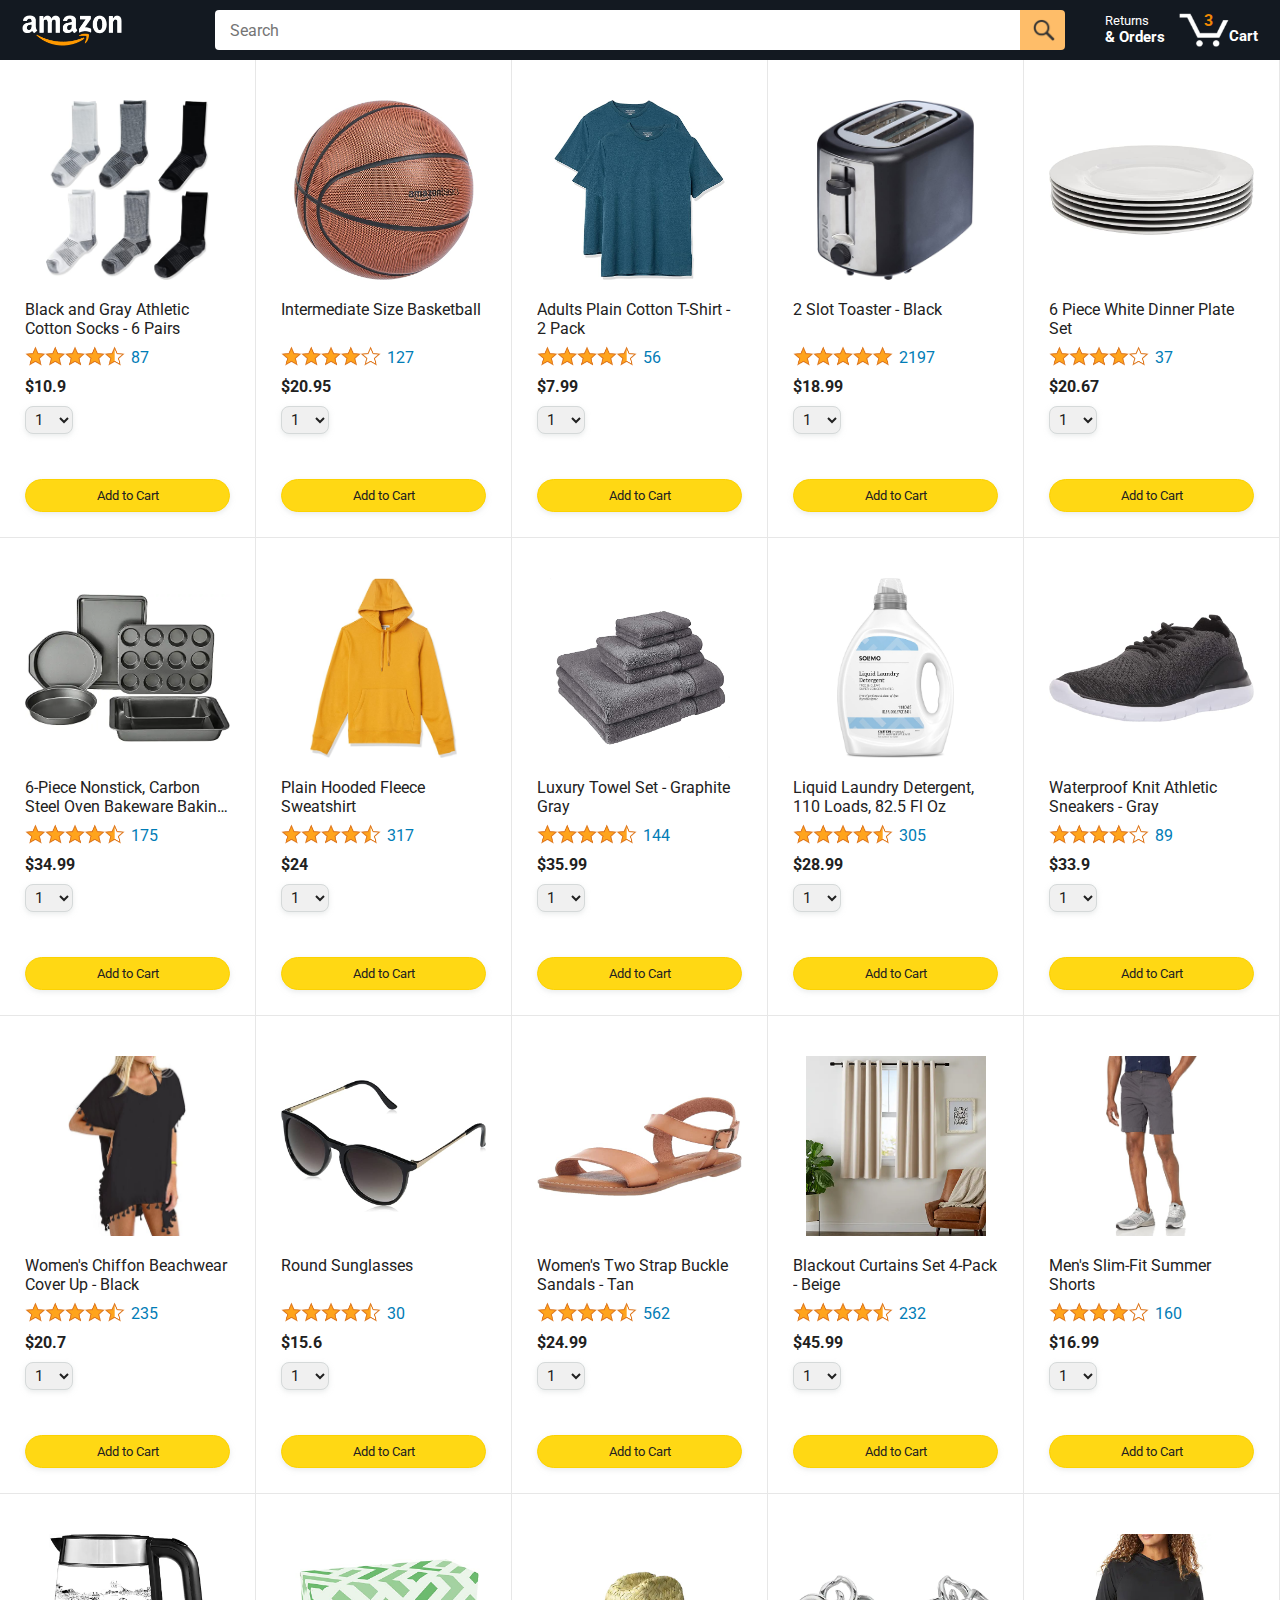
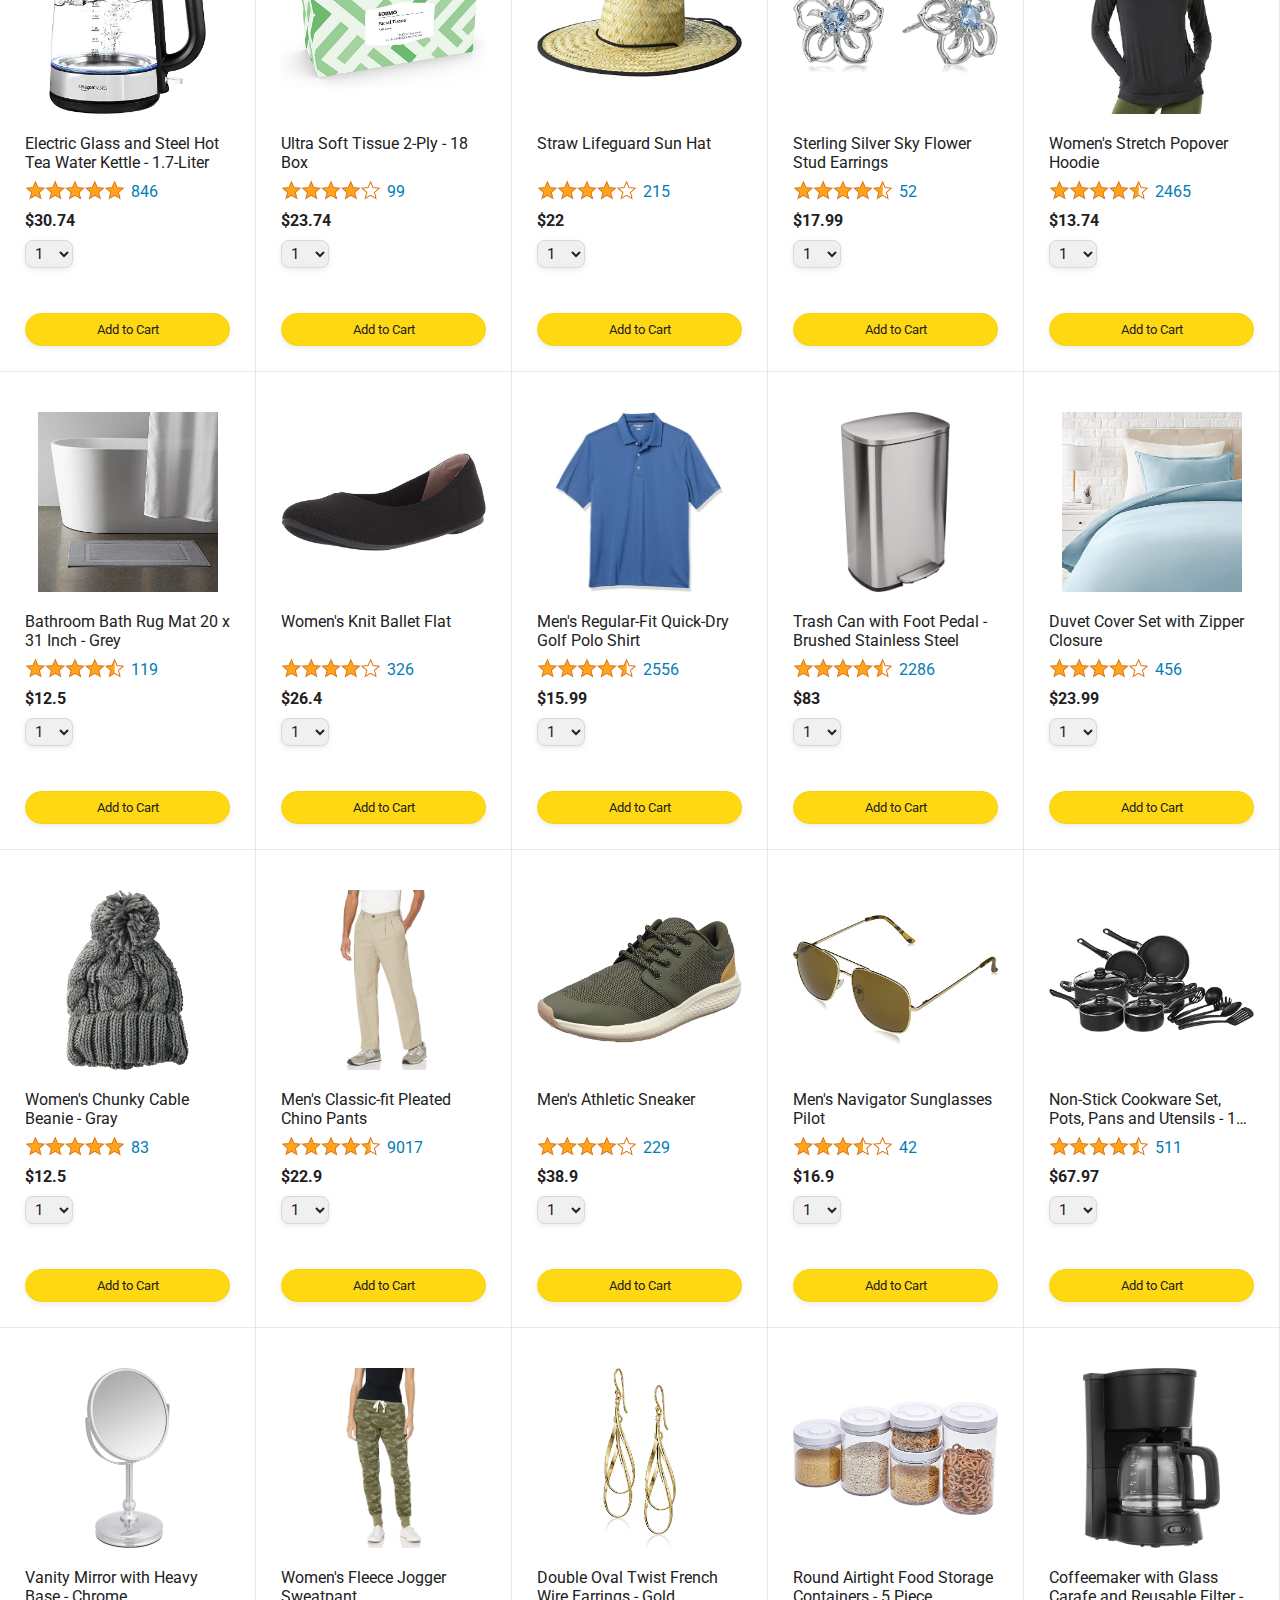
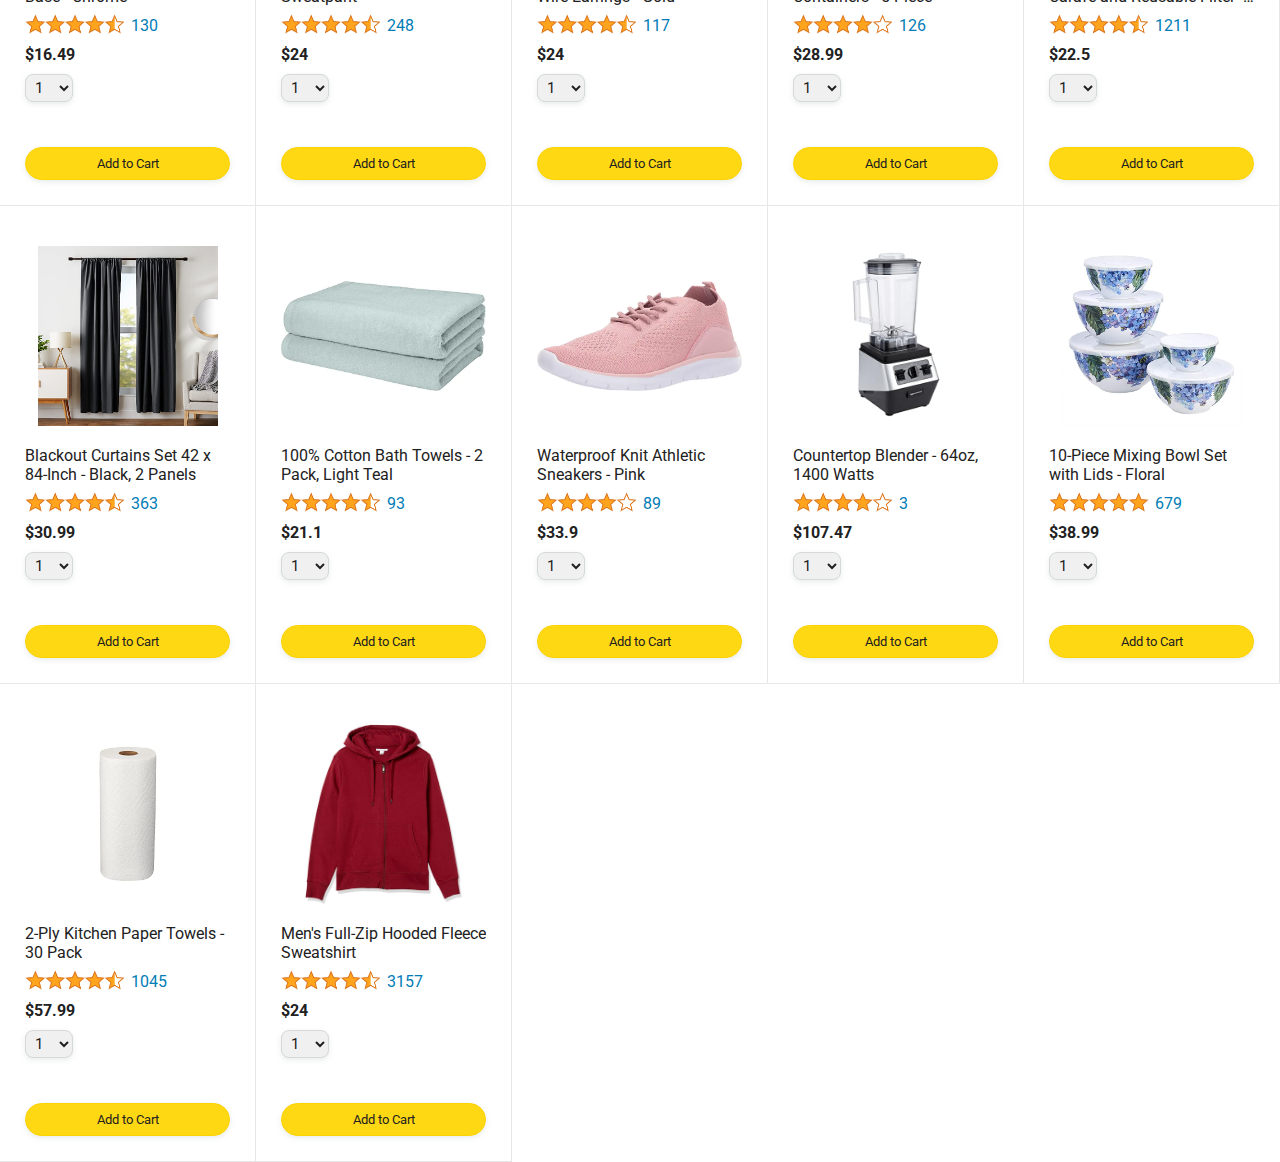
==== index.html @ 48a38fa9 "Add to cart button interactive" ====
<!DOCTYPE html>
<html>
  <head>
    <meta name="viewport" content="width=device-width, initial-scale=1">
    <title>Amazon Project</title>

    <link rel="preconnect" href="https://fonts.googleapis.com">
    <link rel="preconnect" href="https://fonts.gstatic.com" crossorigin>
    <link href="https://fonts.googleapis.com/css2?family=Roboto:wght@400;500;700&display=swap" rel="stylesheet">

    <link rel="stylesheet" href="styles/shared/general.css">
    <link rel="stylesheet" href="styles/shared/amazon-header.css">
    <link rel="stylesheet" href="styles/pages/amazon.css">

    <script src="data/cart.js" defer></script>
    <script src="data/products.js" defer></script>
    <script src="scripts/amazon.js" defer></script>
  </head>
  <body>
    <div class="amazon-header">
      <div class="amazon-header-left-section">
        <a href="" class="header-link">
          <img class="amazon-logo"
            src="images/amazon-logo-white.png">
          <img class="amazon-mobile-logo"
            src="images/amazon-mobile-logo-white.png">
        </a>
      </div>

      <div class="amazon-header-middle-section">
        <input class="search-bar" type="text" placeholder="Search">

        <button class="search-button">
          <img class="search-icon" src="images/icons/search-icon.png">
        </button>
      </div>

      <div class="amazon-header-right-section">
        <a class="orders-link header-link" href="orders.html">
          <span class="returns-text">Returns</span>
          <span class="orders-text">& Orders</span>
        </a>

        <a class="cart-link header-link" href="checkout.html">
          <img class="cart-icon" src="images/icons/cart-icon.png">
          <div class="cart-quantity">3</div>
          <div class="cart-text">Cart</div>
        </a>
      </div>
    </div>
    
    <div class="main">
      <div class="products-grid js-products-grid">
      </div>
    </div>
  </body>
</html>
---- styles/shared/general.css ----
body {
  font-family: Roboto, Arial;
  color: rgb(33, 33, 33);
  /* The <body> element has a default margin of 8px
     on all sides. This removes the default margins. */
  margin: 0;
}

/* <p> elements have a default margin on the top
   and bottom. This removes the default margins. */
p {
  margin: 0;
}

button {
  cursor: pointer;
}

select {
  cursor: pointer;
}

input, select, button {
  font-family: Roboto, Arial;
}

.button-primary {
  color: rgb(33, 33, 33);
  background-color: rgb(255, 216, 20);
  border: 1px solid rgb(252, 210, 0);
  border-radius: 8px;
  cursor: pointer;
  box-shadow: 0 2px 5px rgba(213, 217, 217, 0.5);
}

.button-primary:hover {
  background-color: rgb(247, 202, 0);
  border: 1px solid rgb(242, 194, 0);
}

.button-primary:active {
  background: rgb(255, 216, 20);
  border-color: rgb(252, 210, 0);
  box-shadow: none;
}

.button-secondary {
  color: rgb(33, 33, 33);
  background: white;
  border: 1px solid rgb(213, 217, 217);
  border-radius: 8px;
  cursor: pointer;
  box-shadow: 0 2px 5px rgba(213, 217, 217, 0.5);
}

.button-secondary:hover {
  background-color: rgb(247, 250, 250);
}

.button-secondary:active {
  background-color: rgb(237, 253, 255);
  box-shadow: none;
}

/* These styles will limit text to 2 lines. Anything
   beyond 2 lines will be replaced with "..."
   You can find this code by using an A.I. tool or by
   searching in Google.
   https://css-tricks.com/almanac/properties/l/line-clamp/ */
.limit-text-to-2-lines {
  display: -webkit-box;
  -webkit-line-clamp: 2;
  -webkit-box-orient: vertical;
  overflow: hidden;
}

.link-primary {
  color: rgb(1, 124, 182);
  cursor: pointer;
}

.link-primary:hover {
  color: rgb(196, 80, 0);
}

/* Styles for dropdown selectors. */
select {
  color: rgb(33, 33, 33);
  background-color: rgb(240, 240, 240);
  border: 1px solid rgb(213, 217, 217);
  border-radius: 8px;
  padding: 3px 5px;
  font-size: 15px;
  cursor: pointer;
  box-shadow: 0 2px 5px rgba(213, 217, 217, 0.5);
}

select:focus,
input:focus {
  outline: 2px solid rgb(255, 153, 0);
}
---- styles/shared/amazon-header.css ----
.amazon-header {
  background-color: rgb(19, 25, 33);
  color: white;
  padding-left: 15px;
  padding-right: 15px;

  display: flex;
  align-items: center;
  justify-content: space-between;

  position: fixed;
  top: 0;
  left: 0;
  right: 0;
  height: 60px;
}

.amazon-header-left-section {
  width: 180px;
}

@media (max-width: 800px) {
  .amazon-header-left-section {
    width: unset;
  }
}

.header-link {
  display: inline-block;
  padding: 6px;
  border-radius: 2px;
  cursor: pointer;
  text-decoration: none;
  border: 1px solid rgba(0, 0, 0, 0);
}

.header-link:hover {
  border: 1px solid white;
}

.amazon-logo {
  width: 100px;
  margin-top: 5px;
}

.amazon-mobile-logo {
  display: none;
}

@media (max-width: 575px) {
  .amazon-logo {
    display: none;
  }

  .amazon-mobile-logo {
    display: block;
    height: 35px;
    margin-top: 5px;
  }
}

.amazon-header-middle-section {
  flex: 1;
  max-width: 850px;
  margin-left: 10px;
  margin-right: 10px;
  display: flex;
}

.search-bar {
  flex: 1;
  width: 0;
  font-size: 16px;
  height: 38px;
  padding-left: 15px;
  border: none;
  border-top-left-radius: 4px;
  border-bottom-left-radius: 4px;
  border-top-right-radius: 0;
  border-bottom-right-radius: 0;
}

.search-button {
  background-color: rgb(254, 189, 105);
  border: none;
  width: 45px;
  height: 40px;
  border-top-right-radius: 4px;
  border-bottom-right-radius: 4px;
  flex-shrink: 0;
}

.search-icon {
  height: 22px;
  margin-left: 2px;
  margin-top: 3px;
}

.amazon-header-right-section {
  width: 180px;
  flex-shrink: 0;
  display: flex;
  justify-content: end;
}

.orders-link {
  color: white;
}

.returns-text {
  display: block;
  font-size: 13px;
}

.orders-text {
  display: block;
  font-size: 15px;
  font-weight: 700;
}

.cart-link {
  color: white;
  display: flex;
  align-items: center;
  position: relative;
}

.cart-icon {
  width: 50px;
}

.cart-text {
  margin-top: 12px;
  font-size: 15px;
  font-weight: 700;
}

.cart-quantity {
  color: rgb(240, 136, 4);
  font-size: 16px;
  font-weight: 700;

  position: absolute;
  top: 4px;
  left: 22px;
  
  width: 26px;
  text-align: center;
}
---- styles/pages/amazon.css ----
.main {
  margin-top: 60px;
}

.products-grid {
  display: grid;

  /* - In CSS Grid, 1fr means a column will take up the
       remaining space in the grid.
     - If we write 1fr 1fr ... 1fr; 8 times, this will
       divide the grid into 8 columns, each taking up an
       equal amount of the space.
     - repeat(8, 1fr); is a shortcut for repeating "1fr"
       8 times (instead of typing out "1fr" 8 times).
       repeat(...) is a special property that works with
       display: grid; */
  grid-template-columns: repeat(8, 1fr);
}

/* @media is used to create responsive design (making the
   website look good on any screen size). This @media
   means when the screen width is 2000px or less, we
   will divide the grid into 7 columns instead of 8. */
@media (max-width: 2000px) {
  .products-grid {
    grid-template-columns: repeat(7, 1fr);
  }
}

/* This @media means when the screen width is 1600px or
   less, we will divide the grid into 6 columns. */
@media (max-width: 1600px) {
  .products-grid {
    grid-template-columns: repeat(6, 1fr);
  }
}

@media (max-width: 1300px) {
  .products-grid {
    grid-template-columns: repeat(5, 1fr);
  }
}

@media (max-width: 1000px) {
  .products-grid {
    grid-template-columns: repeat(4, 1fr);
  }
}

@media (max-width: 800px) {
  .products-grid {
    grid-template-columns: repeat(3, 1fr);
  }
}

@media (max-width: 575px) {
  .products-grid {
    grid-template-columns: repeat(2, 1fr);
  }
}

@media (max-width: 450px) {
  .products-grid {
    grid-template-columns: 1fr;
  }
}

.product-container {
  padding-top: 40px;
  padding-bottom: 25px;
  padding-left: 25px;
  padding-right: 25px;

  border-right: 1px solid rgb(231, 231, 231);
  border-bottom: 1px solid rgb(231, 231, 231);

  display: flex;
  flex-direction: column;
}

.product-image-container {
  display: flex;
  justify-content: center;
  align-items: center;

  height: 180px;
  margin-bottom: 20px;
}

.product-image {
  /* Images will overflow their container by default. To
    prevent this, we set max-width and max-height to 100%
    so they stay inside their container. */
  max-width: 100%;
  max-height: 100%;
}

.product-name {
  height: 40px;
  margin-bottom: 5px;
}

.product-rating-container {
  display: flex;
  align-items: center;
  margin-bottom: 10px;
}

.product-rating-stars {
  width: 100px;
  margin-right: 6px;
}

.product-rating-count {
  color: rgb(1, 124, 182);
  cursor: pointer;
  margin-top: 3px;
}

.product-price {
  font-weight: 700;
  margin-bottom: 10px;
}

.product-quantity-container {
  margin-bottom: 17px;
}

.product-spacer {
  flex: 1;
}

.added-to-cart {
  color: rgb(6, 125, 98);
  font-size: 16px;

  display: flex;
  align-items: center;
  margin-bottom: 8px;

  /* At first, the "Added to cart" message will
     be invisible. Use JavaScript to change the
     opacity and make it visible. */
  opacity: 0;
}

.added-to-cart img {
  height: 20px;
  margin-right: 5px;
}

.add-to-cart-button {
  width: 100%;
  padding: 8px;
  border-radius: 50px;
}
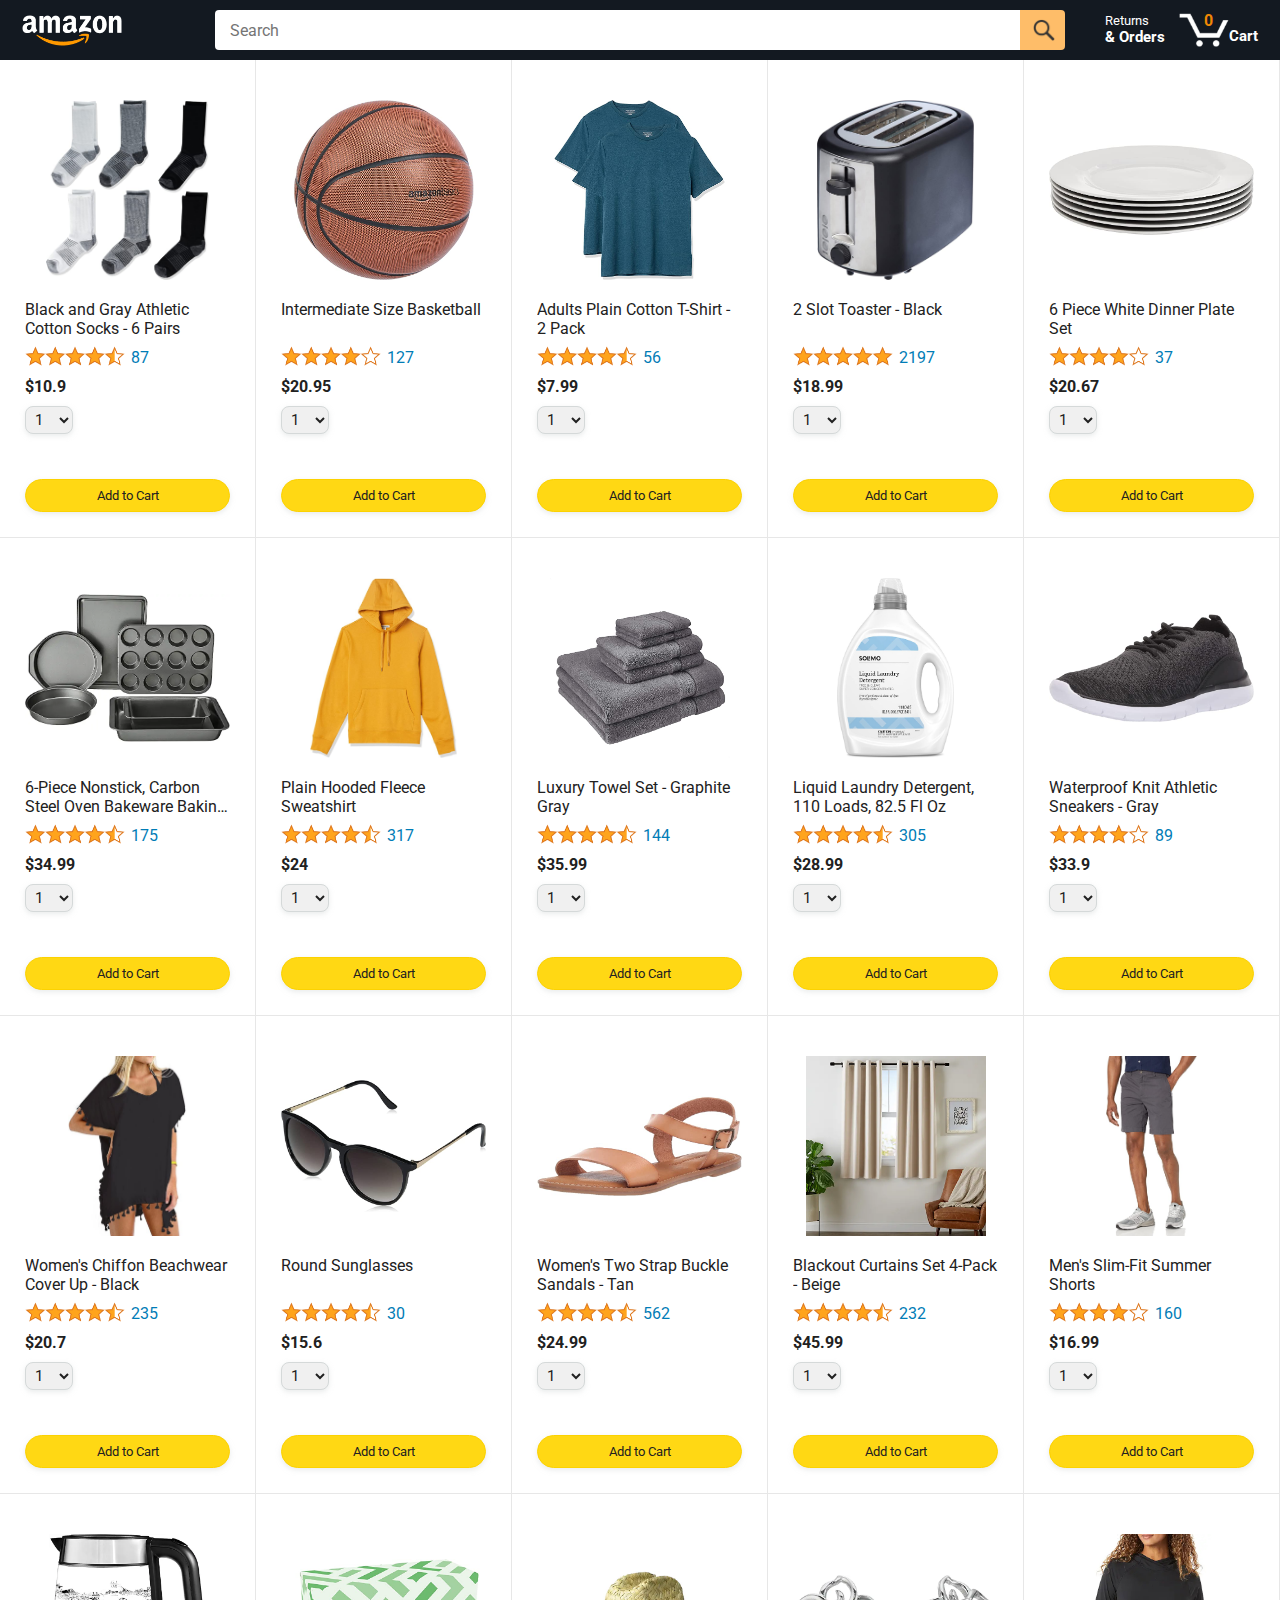
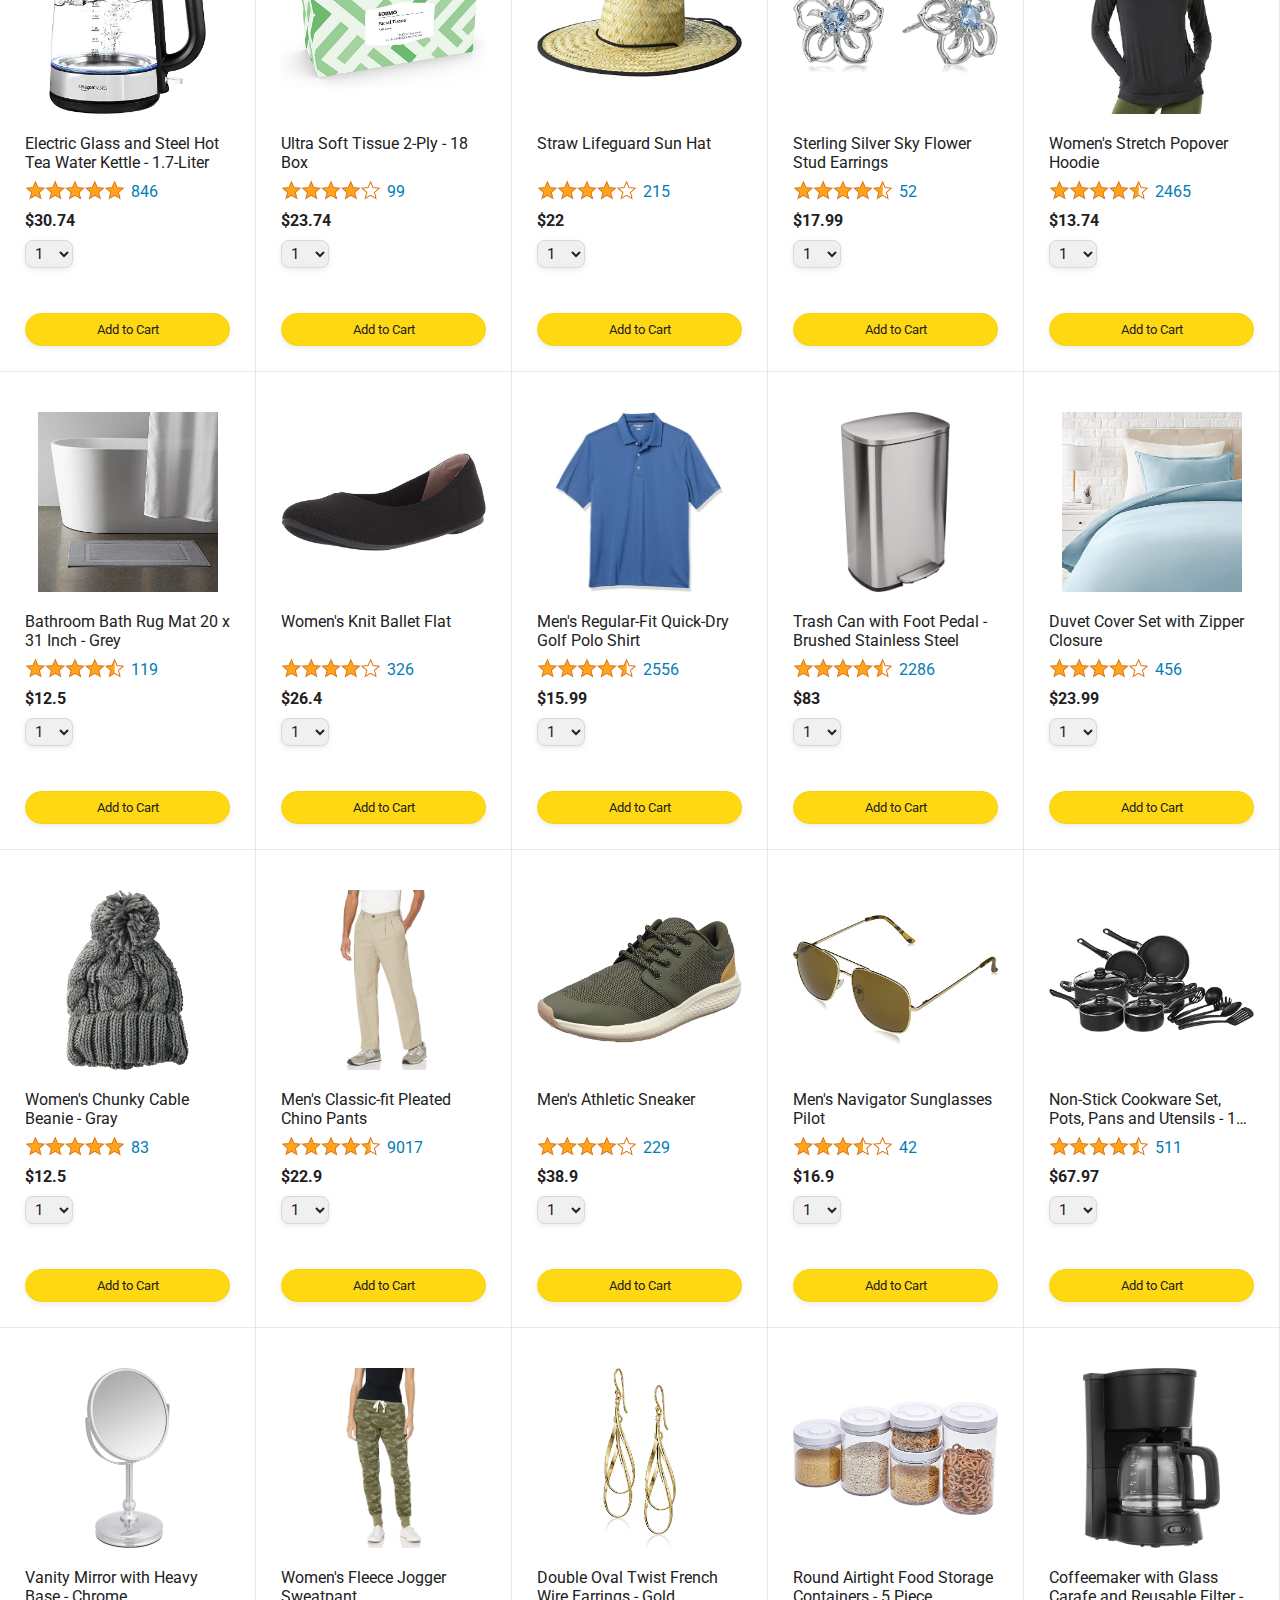
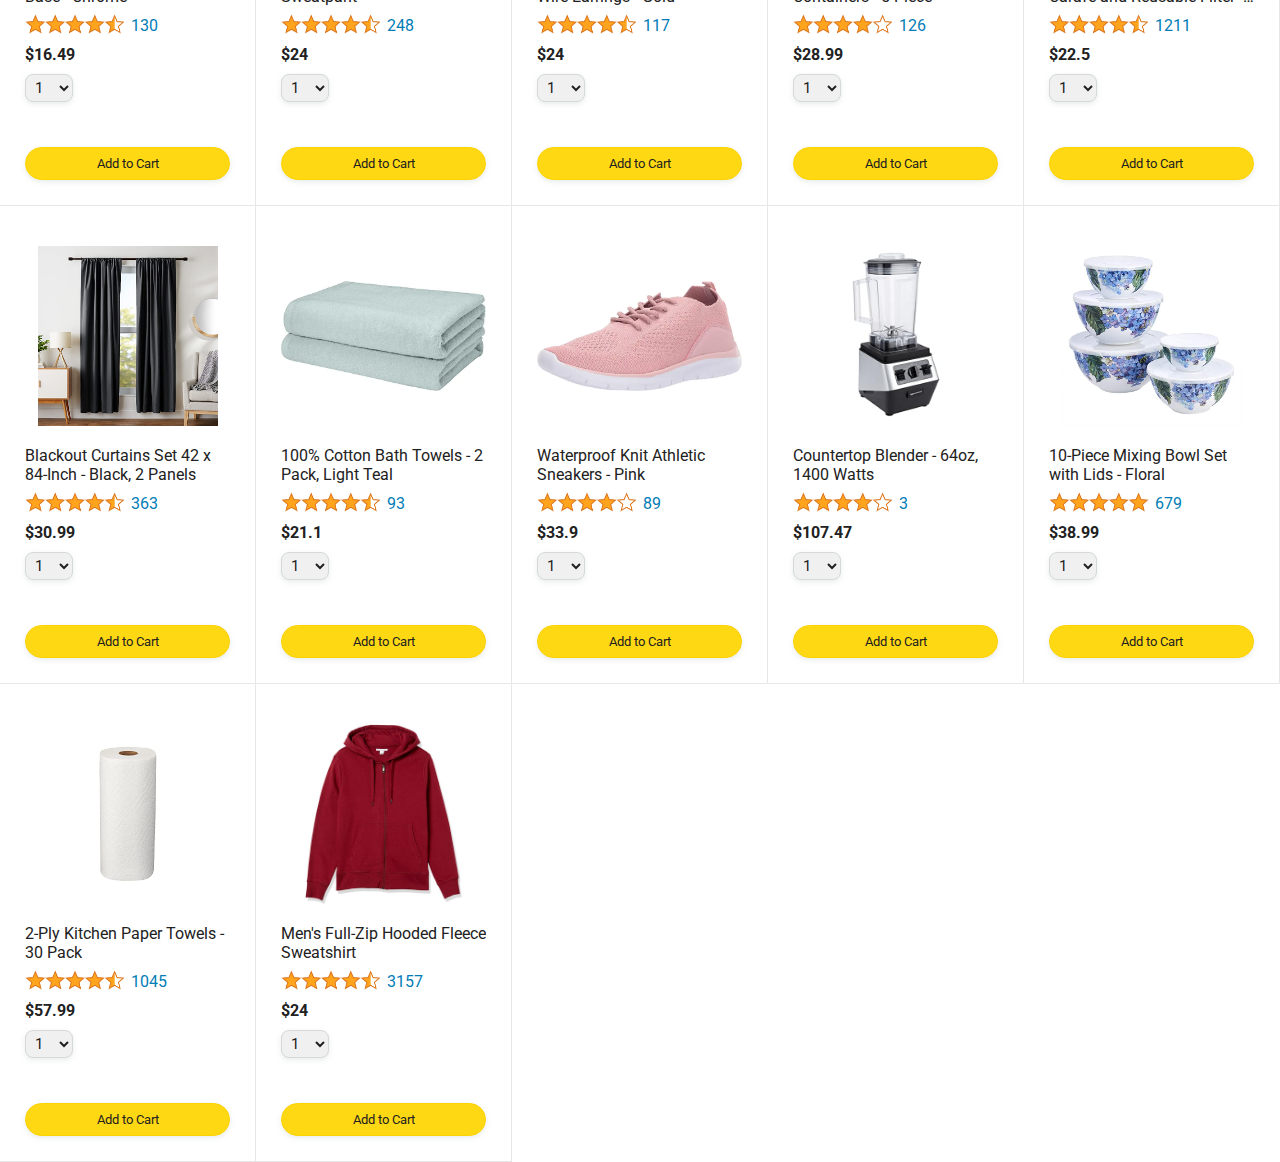
==== commit 5edd26ed: "Fixed cart quantity of products" ====
--- a/index.html
+++ b/index.html
@@ -43,7 +43,7 @@
 
         <a class="cart-link header-link" href="checkout.html">
           <img class="cart-icon" src="images/icons/cart-icon.png">
-          <div class="cart-quantity">3</div>
+          <div class="cart-quantity js-cart-quantity">3</div>
           <div class="cart-text">Cart</div>
         </a>
       </div>
